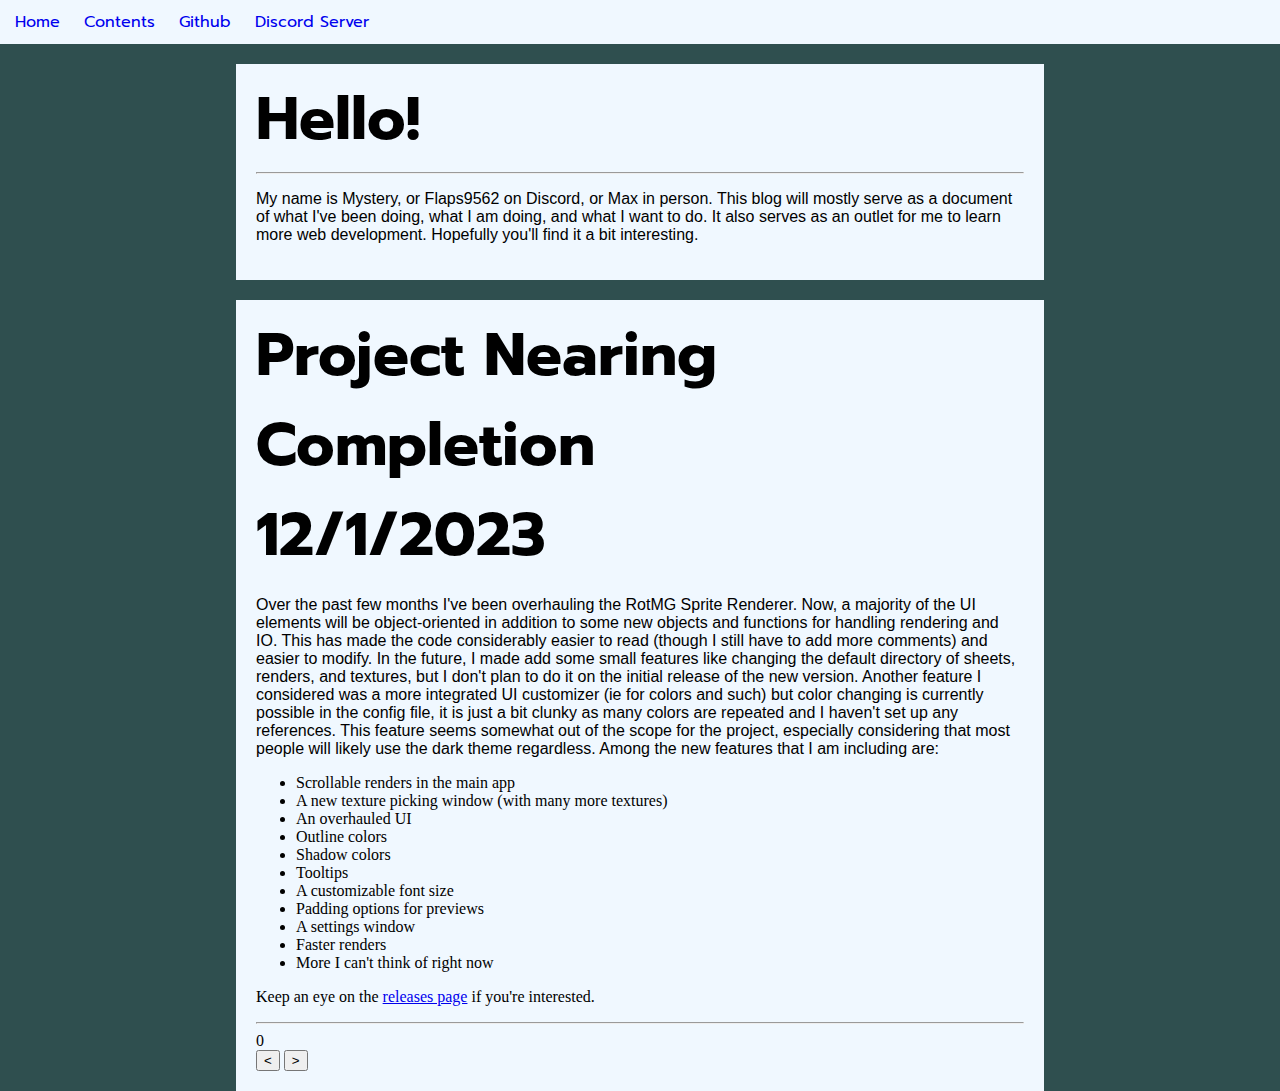
==== index.html @ 6989b3c3 "Style upgrades" ====
<head>
    <title>Mystery's Blog</title>
    <meta name="Created" content="11/30/2023">
    <meta name="Author" content="Mystery3/Flaps9562/Maksim Lokhmatov">
    <meta id="latest" content="0000">
    <link rel="stylesheet" href="https://fonts.googleapis.com/css2?family=Prompt:wght@600&display=swap">
    <link rel="stylesheet" href="styles/index.css">
    <script src="https://ajax.googleapis.com/ajax/libs/jquery/3.7.1/jquery.min.js"></script>
    <script src="scripts/index.js" type="text/javascript"></script>
</head>
<body>
    <div class="header">
        <a class="headerButton" href="index.html">Home</a>
        <a class="headerButton" href="contents.html">Contents</a>
        <a class="headerButton" href="https://github.com/Mystery3">Github</a>
        <a class="headerButton" href="https://discord.gg/mdnVtbhuhM">Discord Server</a>
    </div>
    <div class="contentGroup">
        <h1>Hello!</h1>
        <hr>
        <p>
            My name is Mystery, or Flaps9562 on Discord, or Max in person. This blog will mostly serve as a document of what I've been doing, what I am doing, and what I want to do. It also serves as an outlet for me to learn more web development. Hopefully you'll find it a bit interesting.
        </p>
    </div>
    <div class="contentGroup">
        <div class="post" data-include="latest"></div>
        <button class="arrowButton" id="previousPost" onclick="changePost(-1)">&lt;</button>
        <button class="arrowButton" id="nextPost" onclick="changePost(1)">&gt;</button>
    </div>
</body>
---- styles/index.css ----
h1, h2 {
    font-family: Prompt, Arial, sans-serif;
    font-size: 60px;

    margin: 0px;
}

p {
    font-family: Verdana, Tahoma, Arial, sans-serif;
    font-size: 16px;
}

body {
    margin: 0px;
    margin-top: 64px;

    background-color: darkslategray;
}

.header {
    position: fixed;
    top: 0px;
    width: 100%;
    margin: 0px;
    padding: 10px;
    padding-left: 5px;

    background-color: aliceblue;
}

.headerButton {
    font-family: Prompt, Arial, sans-serif;
    font-size: 16px;
    text-decoration: none;

    padding: 5px;
    padding-right: 10px;
    padding-left: 10px;
}

.contentGroup {
    width: 60%;
    margin: auto;
    margin-top: 20px;
    padding: 20px;
    padding-top: 10px;

    background-color: aliceblue;
}
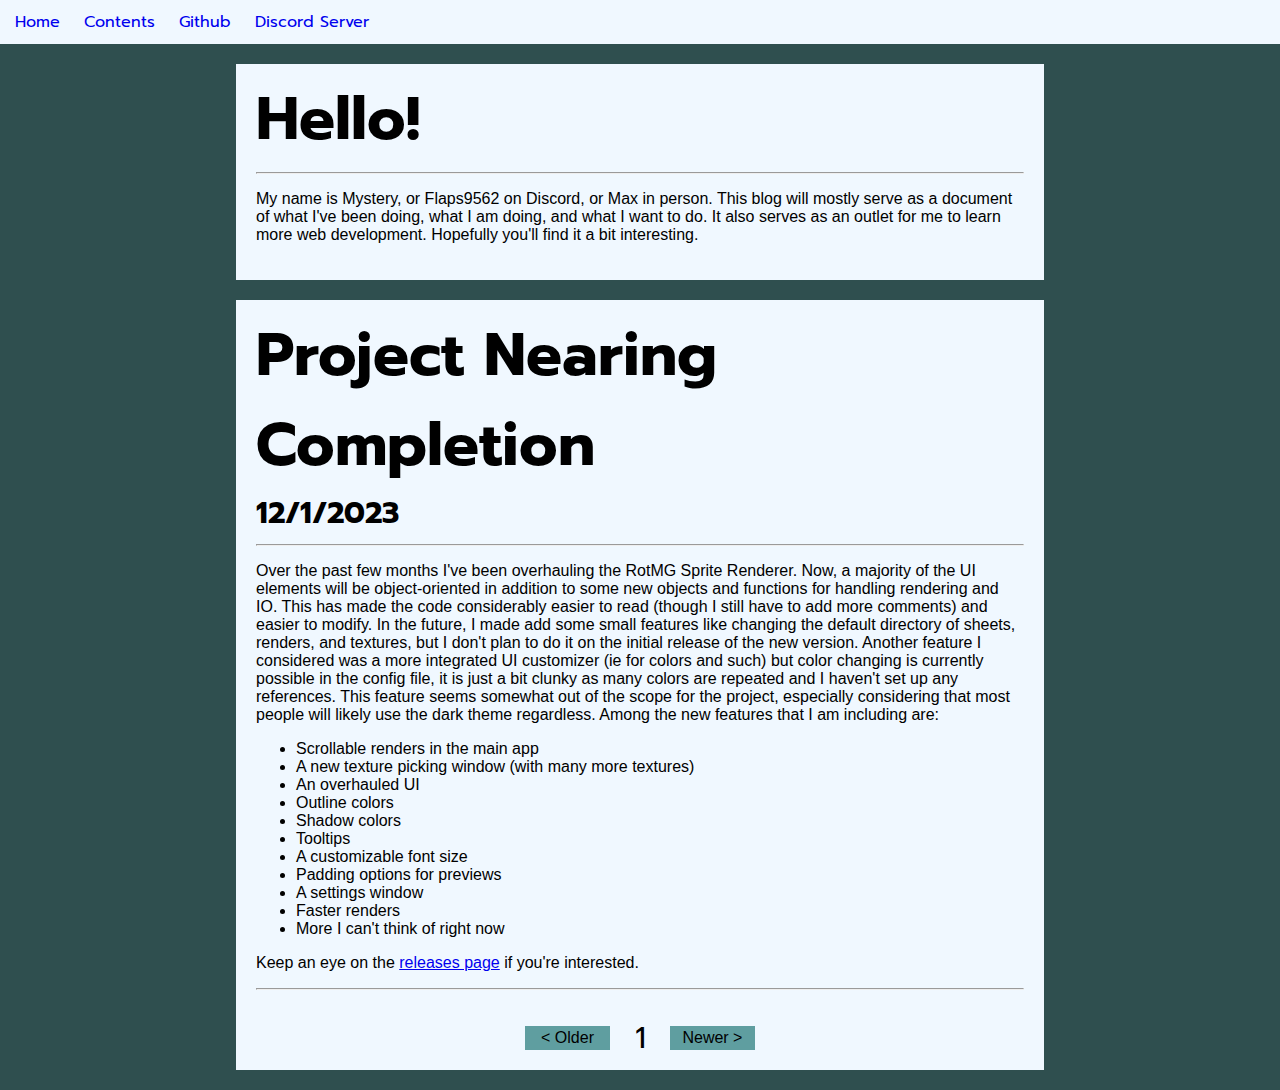
==== commit 4664d7dd: "Arrow button style changes, different post number functionality" ====
--- a/index.html
+++ b/index.html
@@ -24,7 +24,10 @@
     </div>
     <div class="contentGroup">
         <div class="post" data-include="latest"></div>
-        <button class="arrowButton" id="previousPost" onclick="changePost(-1)">&lt;</button>
-        <button class="arrowButton" id="nextPost" onclick="changePost(1)">&gt;</button>
+        <div class="arrowButtons">
+            <button class="arrowButton" id="previousPost" onclick="changePost(-1)">&lt; Older</button>
+            <div id="postNumber">0</div>
+            <button class="arrowButton" id="nextPost" onclick="changePost(1)">Newer &gt;</button>
+        </div>
     </div>
 </body>--- a/styles/index.css
+++ b/styles/index.css
@@ -1,18 +1,21 @@
 h1, h2 {
     font-family: Prompt, Arial, sans-serif;
-    font-size: 60px;
 
     margin: 0px;
 }
 
-p {
-    font-family: Verdana, Tahoma, Arial, sans-serif;
-    font-size: 16px;
+h1 {
+    font-size: 60px;
+}
+
+h2 {
+    font-size: 30px;
 }
 
 body {
     margin: 0px;
     margin-top: 64px;
+    padding-bottom: 20px;
 
     background-color: darkslategray;
 }
@@ -39,6 +42,9 @@
 }
 
 .contentGroup {
+    font-family: Verdana, Tahoma, Arial, sans-serif;
+    font-size: 16px;
+
     width: 60%;
     margin: auto;
     margin-top: 20px;
@@ -46,4 +52,38 @@
     padding-top: 10px;
 
     background-color: aliceblue;
+}
+
+.post {
+    width: 100%;
+}
+
+
+.arrowButtons {
+    width: 100%;
+    margin-top:20px;
+    text-align: center;
+}
+
+.arrowButton, .arrowButtonDisabled {
+    font-family: Verdana, Tahoma, Arial, sans-serif;
+    font-size: 16px;
+
+    width: 85px;
+    padding: 3px 6px;
+    border: 0px;
+
+    background-color:cadetblue;
+}
+
+#postNumber {
+    font-family: Prompt, Arial, sans-serif;
+    font-size: 30px;
+
+    position: relative;
+    display: inline-block;
+    margin-left: 20px;
+    margin-right: 20px;
+    height: 36px;
+    bottom: -5px;
 }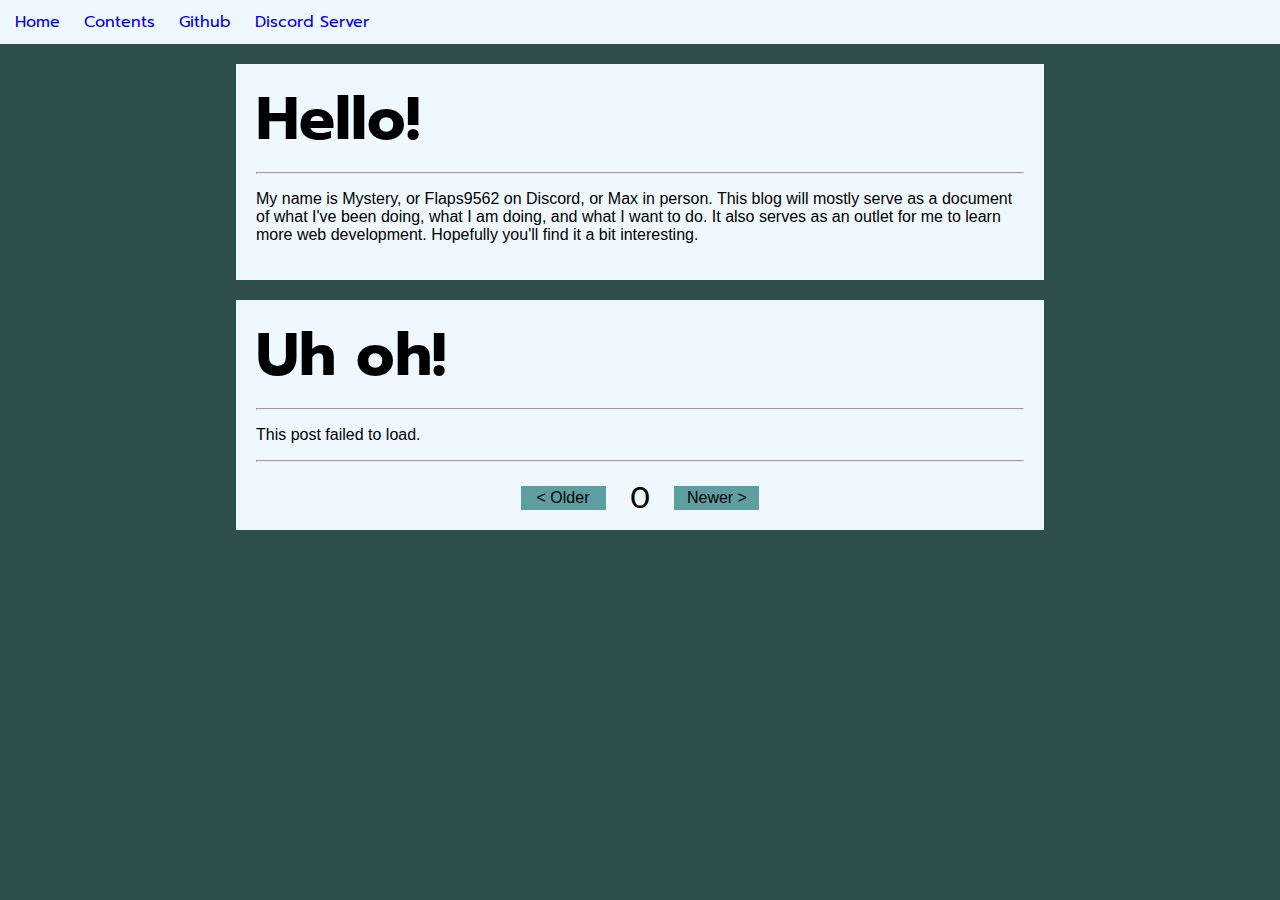
==== commit 7bda23de: "Content page added, syled, scripted at a low level" ====
--- a/index.html
+++ b/index.html
@@ -10,10 +10,10 @@
 </head>
 <body>
     <div class="header">
-        <a class="headerButton" href="index.html">Home</a>
-        <a class="headerButton" href="contents.html">Contents</a>
-        <a class="headerButton" href="https://github.com/Mystery3">Github</a>
-        <a class="headerButton" href="https://discord.gg/mdnVtbhuhM">Discord Server</a>
+        <a class="headerLink" href="index.html">Home</a>
+        <a class="headerLink" href="contents.html">Contents</a>
+        <a class="headerLink" href="https://github.com/Mystery3">Github</a>
+        <a class="headerLink" href="https://discord.gg/mdnVtbhuhM">Discord Server</a>
     </div>
     <div class="contentGroup">
         <h1>Hello!</h1>
--- a/styles/index.css
+++ b/styles/index.css
@@ -31,7 +31,7 @@
     background-color: aliceblue;
 }
 
-.headerButton {
+.headerLink {
     font-family: Prompt, Arial, sans-serif;
     font-size: 16px;
     text-decoration: none;
@@ -54,14 +54,26 @@
     background-color: aliceblue;
 }
 
+.posts {
+    margin: auto;
+    border-collapse: collapse;
+}
+
+.posts td {
+    text-align: center;
+    padding: 5px;
+}
+
+.posts button {
+    width: 70px;
+}
+
 .post {
     width: 100%;
 }
 
-
 .arrowButtons {
     width: 100%;
-    margin-top:20px;
     text-align: center;
 }
 
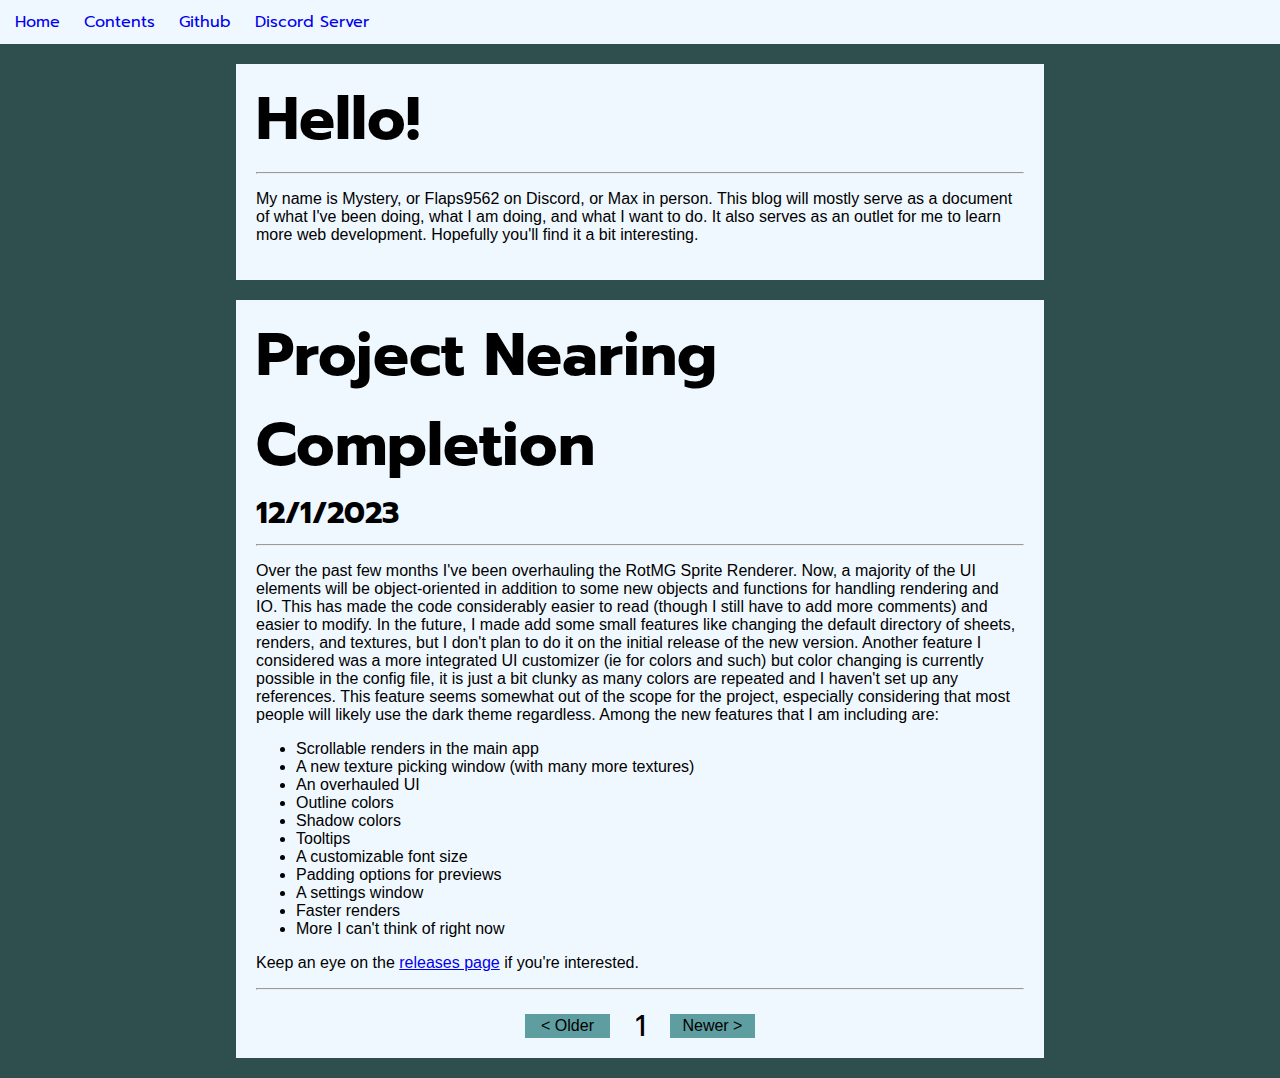
==== commit a6651c41: "Changed latest behavior in js" ====
--- a/index.html
+++ b/index.html
@@ -23,7 +23,7 @@
         </p>
     </div>
     <div class="contentGroup">
-        <div class="post" data-include="latest"></div>
+        <div class="post" post-include="latest"></div>
         <div class="arrowButtons">
             <button class="arrowButton" id="previousPost" onclick="changePost(-1)">&lt; Older</button>
             <div id="postNumber">0</div>
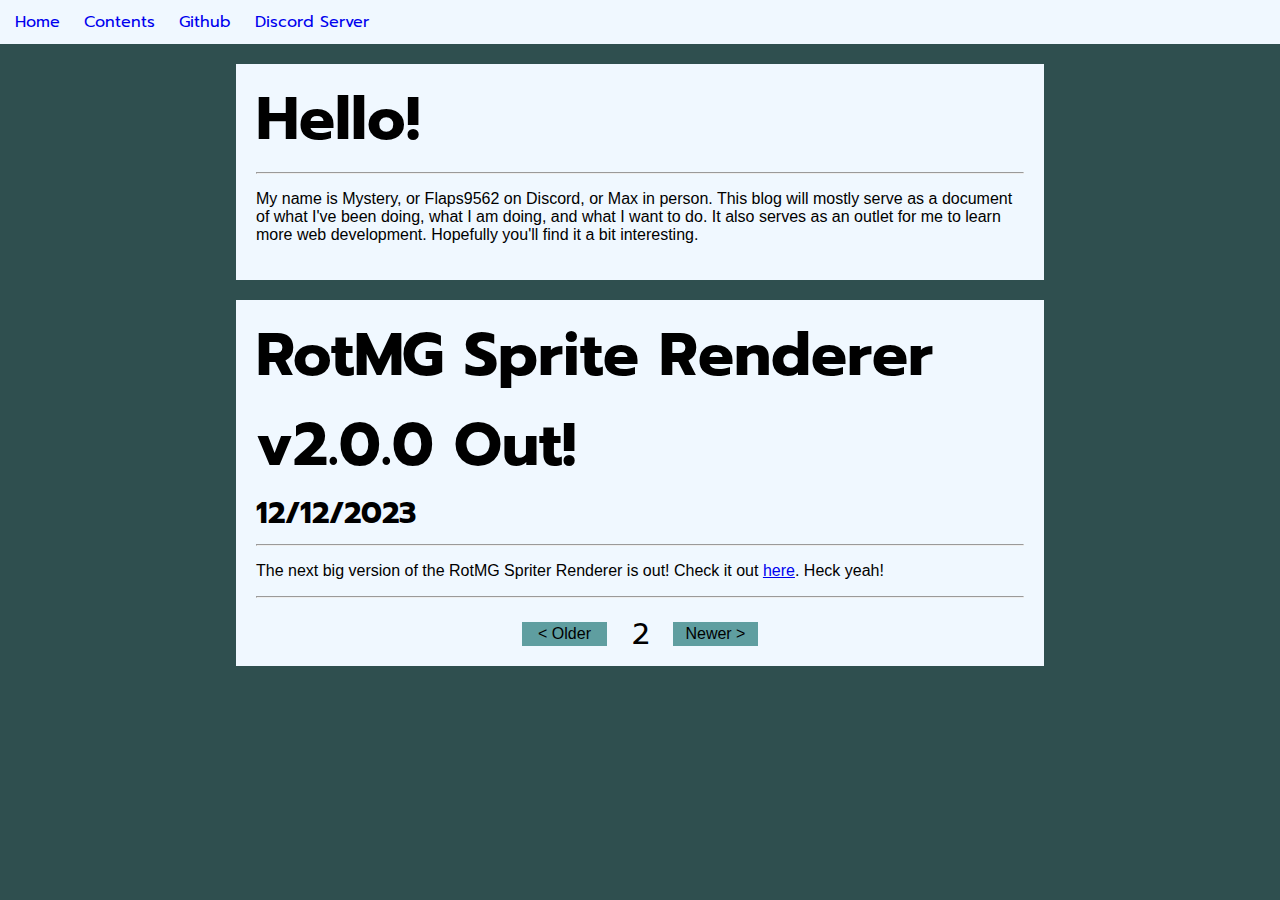
==== commit f3ecdede: "new post" ====
--- a/index.html
+++ b/index.html
@@ -2,7 +2,7 @@
     <title>Mystery's Blog</title>
     <meta name="Created" content="11/30/2023">
     <meta name="Author" content="Mystery3/Flaps9562/Maksim Lokhmatov">
-    <meta id="latest" content="0000">
+    <meta id="latest" content="0001">
     <link rel="stylesheet" href="https://fonts.googleapis.com/css2?family=Prompt:wght@600&display=swap">
     <link rel="stylesheet" href="styles/index.css">
     <script src="https://ajax.googleapis.com/ajax/libs/jquery/3.7.1/jquery.min.js"></script>
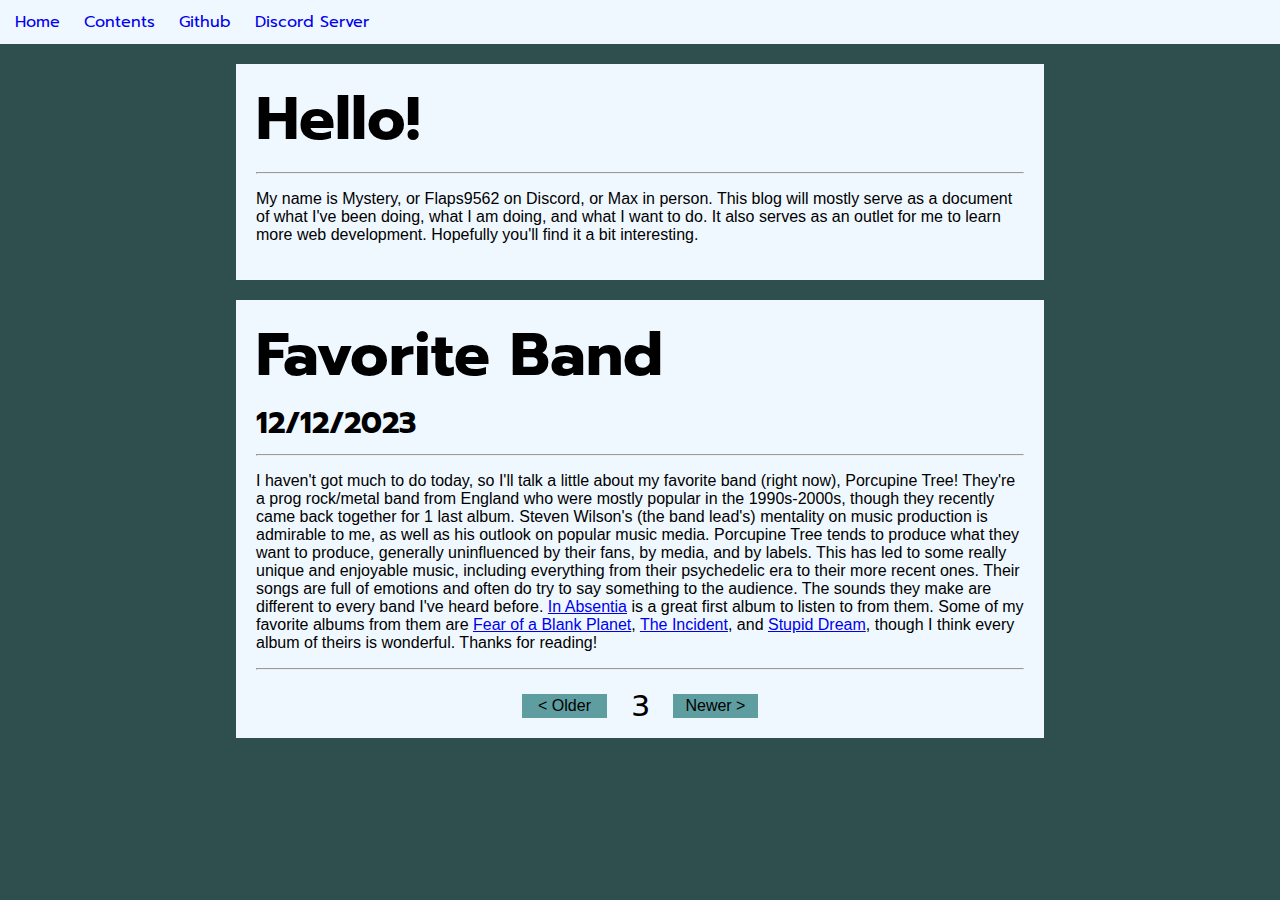
==== commit f0110cda: "new post again" ====
--- a/index.html
+++ b/index.html
@@ -2,7 +2,7 @@
     <title>Mystery's Blog</title>
     <meta name="Created" content="11/30/2023">
     <meta name="Author" content="Mystery3/Flaps9562/Maksim Lokhmatov">
-    <meta id="latest" content="0001">
+    <meta id="latest" content="0002">
     <link rel="stylesheet" href="https://fonts.googleapis.com/css2?family=Prompt:wght@600&display=swap">
     <link rel="stylesheet" href="styles/index.css">
     <script src="https://ajax.googleapis.com/ajax/libs/jquery/3.7.1/jquery.min.js"></script>
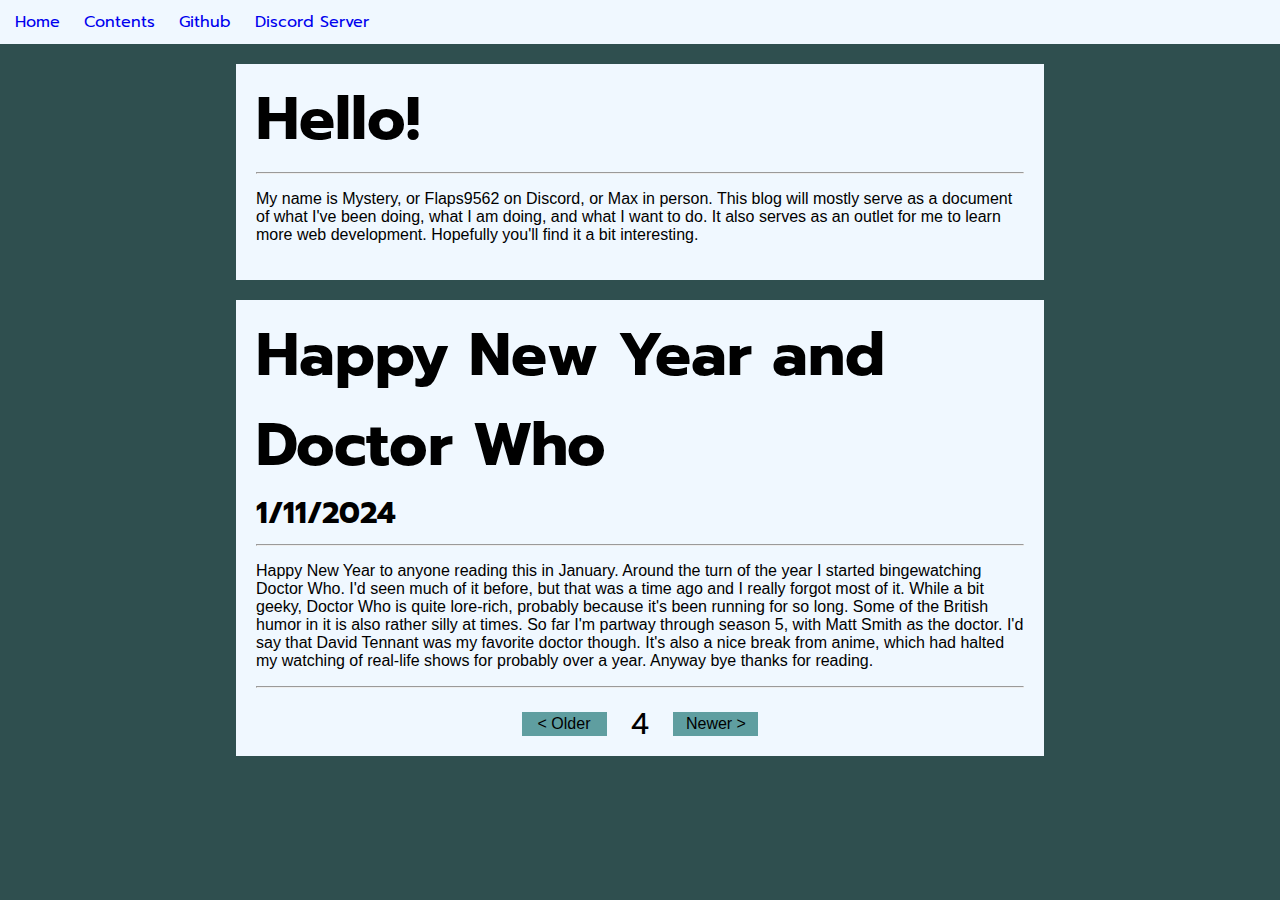
==== commit 5c6e6c55: "new post" ====
--- a/index.html
+++ b/index.html
@@ -2,7 +2,7 @@
     <title>Mystery's Blog</title>
     <meta name="Created" content="11/30/2023">
     <meta name="Author" content="Mystery3/Flaps9562/Maksim Lokhmatov">
-    <meta id="latest" content="0002">
+    <meta id="latest" content="0003">
     <link rel="stylesheet" href="https://fonts.googleapis.com/css2?family=Prompt:wght@600&display=swap">
     <link rel="stylesheet" href="styles/index.css">
     <script src="https://ajax.googleapis.com/ajax/libs/jquery/3.7.1/jquery.min.js"></script>
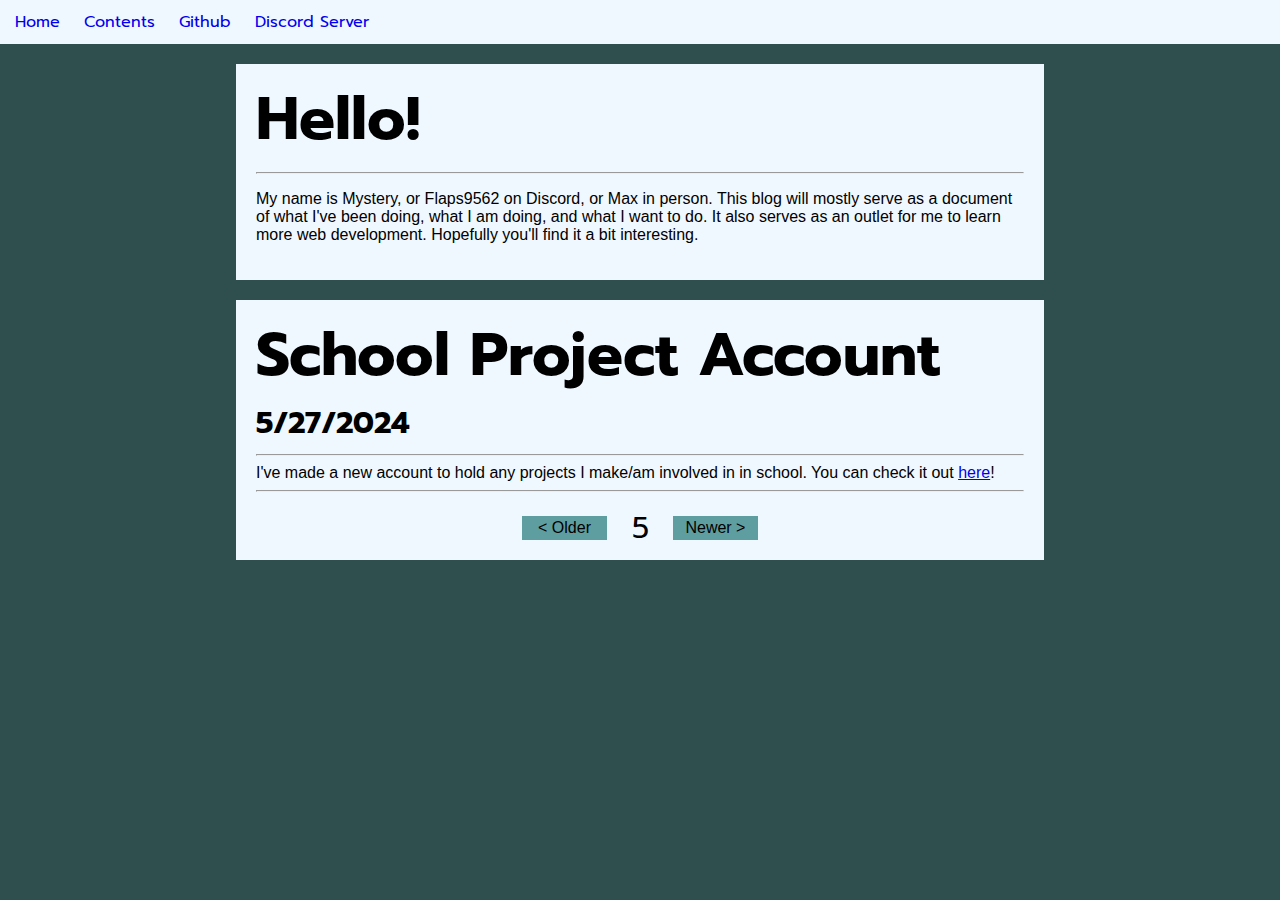
==== commit 545e7c6d: "post 5" ====
--- a/index.html
+++ b/index.html
@@ -2,7 +2,7 @@
     <title>Mystery's Blog</title>
     <meta name="Created" content="11/30/2023">
     <meta name="Author" content="Mystery3/Flaps9562/Maksim Lokhmatov">
-    <meta id="latest" content="0003">
+    <meta id="latest" content="0004">
     <link rel="stylesheet" href="https://fonts.googleapis.com/css2?family=Prompt:wght@600&display=swap">
     <link rel="stylesheet" href="styles/index.css">
     <script src="https://ajax.googleapis.com/ajax/libs/jquery/3.7.1/jquery.min.js"></script>
